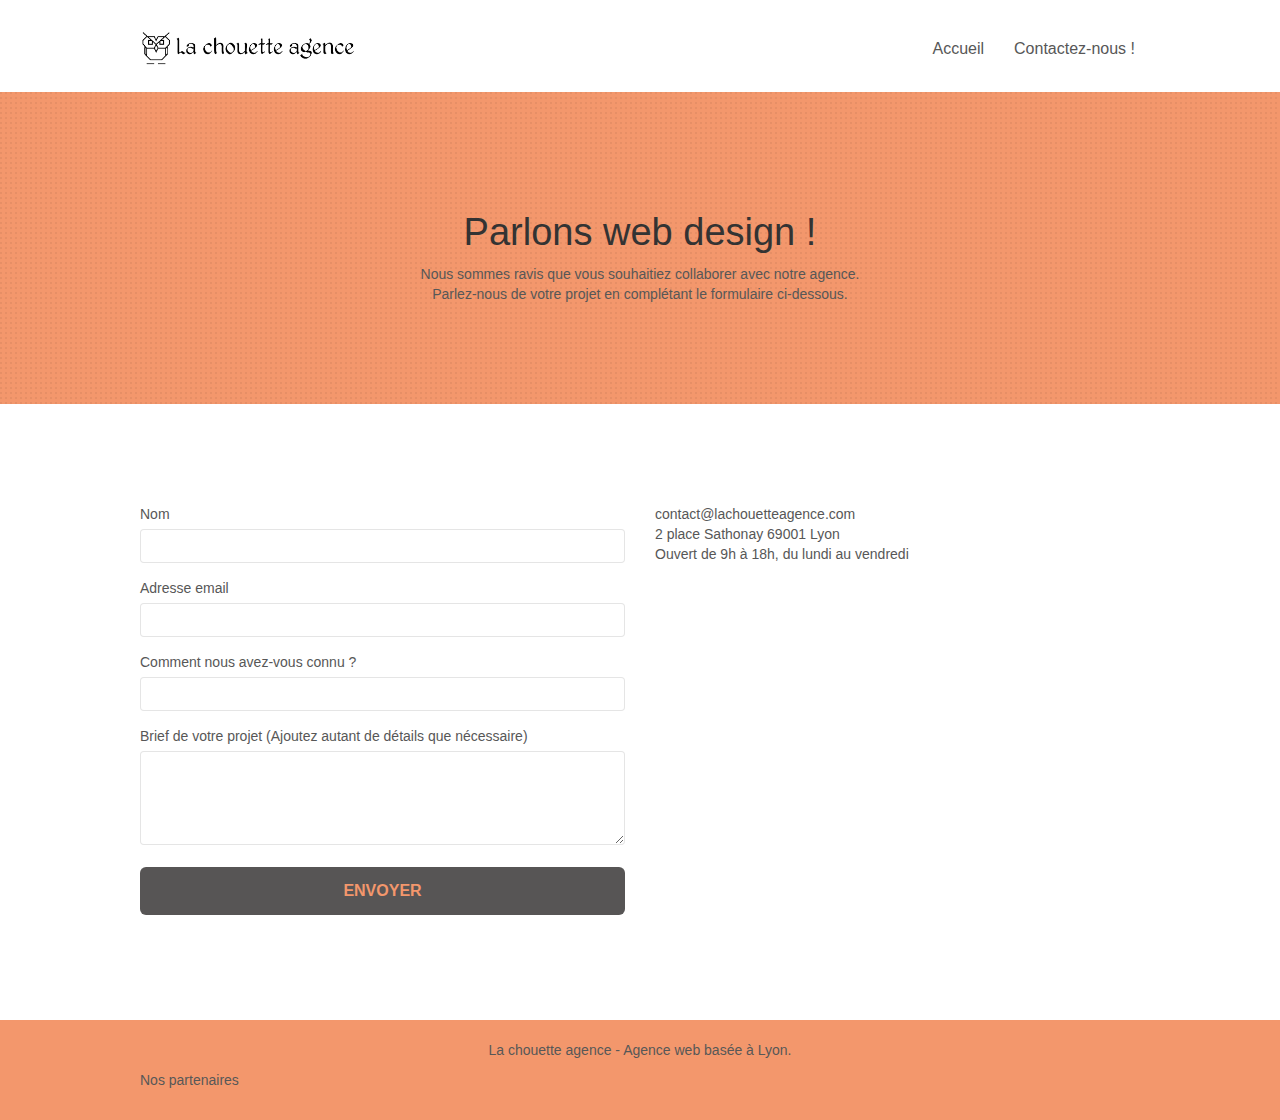
==== contact-page.html @ 0c3d4f20 "More correction mint" ====
<!doctype html>
<html lang="Default">
<head>
    <meta charset="utf-8">
    <meta name="keywords" content="">
    <meta name="description" content="">
    <meta name="viewport" content="width=device-width, initial-scale=1.0, viewport-fit=cover">
    <link rel="shortcut icon" type="image/png" href="favicon.jpg">
    
	<link rel="stylesheet" type="text/css" href="./css/bootstrap.css">
	<link rel="stylesheet" type="text/css" href="style.css">
	<link rel="stylesheet" type="text/css" href="./css/font-awesome.min.css">
	<link rel="stylesheet" type="text/css" href="./css/et-line.min.css">
	
    
	<script src="./js/jquery-2.1.0.js"></script>
	<script src="./js/bootstrap.js"></script>
	<script src="./js/blocs.js"></script>
	<script src="./js/jqBootstrapValidation.js"></script>
	<script src="./js/formHandler.js"></script>
    <title>Formulaire de contact - La Chouette Agence</title>

    
<!-- Analytics -->
 
<!-- Analytics END -->
    
</head>
<body>
<!-- Principal conteneur -->
<div class="page-container">
    
<!-- bloc-0 -->
<div class="bloc bgc-white l-bloc " id="bloc-0">
	<div class="container bloc-sm">

		<nav class="navbar row">
			<div class="navbar-header">
				<a class="navbar-brand" href="index.html"><img src="img/la-chouette-agence.png" alt="paris web design logo agence web meilleure agence" height="40" /></a>
				<button id="nav-toggle" type="button" class="ui-navbar-toggle navbar-toggle" data-toggle="collapse" data-target=".navbar-1">
					<span class="sr-only">Toggle navigation</span><span class="icon-bar"></span><span class="icon-bar"></span><span class="icon-bar"></span>
				</button>
			</div>
			<div class="collapse navbar-collapse navbar-1 special-dropdown-nav">
				<ul class="site-navigation nav navbar-nav">
					<li>
						<a href="index.html" title="Accueil - La chouette agence">Accueil</a>
					</li>
					<li>
					</li>
					<li>
						<a href="contact-page.html" title="Formulaire de contact">Contactez-nous !</a>
					</li>
				</ul>
			</div>
		</nav>
	</div>
</div>
<!-- bloc-0 END -->

<!-- bloc-6 -->
<div class="bloc bg-dots-bg bg-repeat bgc-atomic-tangerine d-bloc bloc-bg-texture texture-paper" id="bloc-6">
	<div class="container bloc-lg">
		<div class="row">
			<div class="col-sm-12">
				<h1 class="text-center hero-bloc-text tc-white">
					Parlons web design !
				</h1>
				<p class="text-center mg-lg tc-white tight-width-whitespace">
					Nous sommes ravis que vous souhaitiez collaborer avec notre agence.<br>
					Parlez-nous de votre projet en complétant le formulaire ci-dessous.
				</p>
			</div>
		</div>
	</div>
</div>
<!-- bloc-6 END -->

<!-- bloc-7 -->
<div class="bloc bgc-white l-bloc" id="bloc-7">
	<div class="container bloc-lg">
		<div class="row">
			<div class="col-sm-6">
				<form id="form_1" novalidate success-msg="Your message has been sent." fail-msg="Sorry it seems that our mail server is not responding, Sorry for the inconvenience!">
					<div class="form-group">
						<label>
							Nom
						</label>
						<input id="name" class="form-control" required />
					</div>
					<div class="form-group">
						<label>
							Adresse email
						</label>
						<input id="email" class="form-control" type="email" required />
					</div>
					<div class="form-group">
						<label>
							Comment nous avez-vous connu ?
						</label>
						<input class="form-control" type="email" required id="input_504" />
					</div>
					<div class="form-group">
						<label>
							Brief de votre projet (Ajoutez autant de détails que nécessaire)<br>
						</label><textarea id="message" class="form-control" rows="4" cols="50" required></textarea>
					</div> 
					<button class="bloc-button btn btn-lg btn-block cta-hero btn-atomic-tangerine" type="submit">
						Envoyer
					</button>
				</form>
			</div>
			<div class="col-sm-6">
				<p>
					contact@lachouetteagence.com<br>2 place Sathonay 69001 Lyon<br>Ouvert de 9h à 18h, du lundi au vendredi<br>
				</p>
			</div>
		</div>
	</div>
</div>
<!-- bloc-7 END -->

<!-- ScrollToTop Button -->
<a class="bloc-button btn btn-d scrollToTop" onclick="scrollToTarget('1')"><span class="fa fa-chevron-up"></span></a>
<!-- ScrollToTop Button END-->


<!-- Footer - bloc-8 -->
<div class="bloc bgc-atomic-tangerine d-bloc" id="bloc-8">
	<div class="container bloc-sm">
		<div class="row background-color contact">
			<div class="col-sm-12">
				<p class="text-center white">
					La chouette agence - Agence web basée à Lyon.<br>
				</p>
				<div class="text-center__partnair">
				<a href="#">Nos partenaires</a>
			</div>
			</div>
				<div class="row row-no-gutters social">
					<div class="col-sm-3">
						<div class="text-center">
							<a class="social" href="index.html"><span class="fa fa-twitter icon-md"></span></a>
						</div>
					</div>
					<div class="col-sm-3">
						<div class="text-center">
							<a class="social" href="index.html"><span class="fa fa-facebook icon-md"></span></a>
						</div>
					</div>
					<div class="col-sm-3">
						<div class="text-center">
							<a class="social" href="index.html"><span class="fa fa-dribbble icon-md"></span></a>
						</div>
					</div>
					<div class="col-sm-3">
						<div class="text-center">
							<a class="social" href="index.html"><span class="fa fa-instagram icon-md"></span></a>
						</div>
					</div>
				</div>

		</div>
	</div>
</div>
<!-- Footer - bloc-8 END -->

</div>
<!-- Principal conteneur END -->
    

</body>
</html>
---- style.css ----
body {
    margin: 0;
    padding: 0;
    background: #FFF;
    overflow-x: hidden;
    -webkit-font-smoothing: antialiased;
    -moz-osx-font-smoothing: grayscale;
}

a,
button {
    transition: all .3s ease-in-out;
    outline: none!important;
}

a:hover {
    text-decoration: none;
    cursor: pointer;
}

#page-loading-blocs-notifaction {
    position: fixed;
    top: 0;
    bottom: 0;
    width: 100%;
    z-index: 100000;
    background: #FFFFFF url("img/pageload-spinner.gif") no-repeat center center;
}

.bloc {
    width: 100%;
    clear: both;
    background: 50% 50% no-repeat;
    padding: 0 50px;
    -webkit-background-size: cover;
    -moz-background-size: cover;
    -o-background-size: cover;
    background-size: cover;
    position: relative;
}

.bloc .container {
    padding-left: 0;
    padding-right: 0;
}

.bloc-lg {
    padding: 100px 50px;
}

.bloc-md {
    padding: 50px;
}

.bloc-sm {
    padding: 20px 50px;
}

.bg-center,
.bg-l-edge,
.bg-r-edge,
.bg-t-edge,
.bg-b-edge,
.bg-tl-edge,
.bg-bl-edge,
.bg-tr-edge,
.bg-br-edge,
.bg-repeat {
    -webkit-background-size: auto!important;
    -moz-background-size: auto!important;
    -o-background-size: auto!important;
    background-size: auto!important;
}

.bg-repeat {
    background: repeat;
}

.bg-t-edge {
    background: top no-repeat;
}

.bloc-bg-texture::before {
    content: "";
    background-size: 2px 2px;
    position: absolute;
    top: 0;
    bottom: 0;
    left: 0;
    right: 0;
}
/* Texture à retirer */
/* .texture-paper::before {
    background: url("img/texture-paper.png");
    background-size: 280px 280px;
} */

.b-parallax {
    background-attachment: fixed;
}
.voffset {
    margin-top: 30px;
}

.voffset-lg {
    margin-top: 80px;
}

#bloc-1-hero h1 {
    font-size: 32px;
}

.navbar {
    margin-bottom: 0;
    z-index: 1;
}

.navbar-brand {
    height: auto;
    padding: 3px 15px;
    font-size: 25px;
    font-weight: normal;
    font-weight: 600;
    line-height: 44px;
}

.navbar-brand img {
    max-height: 200px;
    margin: 0 5px 0 0;
    display: inline;
}

.navbar-brand img[src$=svg] {
    min-width: 100px;
}

.nav-center .navbar-brand img {
    margin: 0;
}

.navbar .nav {
    padding-top: 2px;
    margin-right: -16px;
    float: right;
    z-index: 1;
}

.nav > li {
    float: left;
    margin-top: 4px;
    font-size: 16px;
}

.navbar-nav .open .dropdown-menu > li > a {
    text-align: inherit;
}

.nav > li a:hover,
.nav > li a:focus {
    background: transparent;
}

.navbar-toggle {
    margin: 10px 10px 0 0;
    border: 0px;
}

.navbar-toggle:hover {
    background: transparent!important;
}

.navbar-toggle .icon-bar {
    background-color: rgba(0, 0, 0, .5);
    width: 26px;
}

.nav-invert .navbar .nav {
    float: left;
}

.nav-invert .navbar-header,
.nav-invert .navbar-brand {
    float: right;
    position: relative;
    z-index: 2;
}

@media (min-width: 768px) {
    .site-navigation {
        position: absolute;
        top: 50%;
        right: 20px;
        transform: translate(0, -50%);
        -webkit-transform: translateY(-50%);
    }
    .nav > li .dropdown-menu a,
    .nav > li .dropdown-menu a:hover {
        color: #484848;
    }
    .nav-invert .site-navigation {
        left: 0;
        right: 0;
    }
    .nav-center {
        text-align: center;
    }
    .nav-center .navbar-header {
        width: 100%;
    }
    .nav-center .navbar-header,
    .nav-center .navbar-brand,
    .nav-center .nav > li {
        float: none;
        display: inline-block;
    }
    .nav-center .site-navigation {
        position: relative;
        width: 100%;
        right: 0;
        margin-right: 0px;
        margin-top: 20px;
    }
    .nav-center.mini-nav .navbar-toggle {
        float: none;
        margin: 10px auto 0;
    }
}

.nav > li > .dropdown a {
    background: none!important;
    display: block;
    padding: 14px 15px;
}

nav .caret {
    margin: 0 5px;
}

.dropdown-menu .dropdown-menu {
    top: -8px;
    left: 100%;
}

.dropdown-menu .dropmenu-flow-right {
    top: 100%;
    left: 0;
    margin-left: -1px;
    border-top-left-radius: 0;
    border-top-right-radius: 0;
}

.dropdown-menu .dropdown span {
    border: 4px solid black;
    border-top-color: transparent;
    border-right-color: transparent;
    border-bottom-color: transparent;
    margin: 6px -5px 0 0!important;
    float: right;
}

.btn {
    margin: 0 5px 5px 0;
}

.btn.pull-right {
    margin: 0 0 5px 5px;
}

.btn-d,
.btn-d:hover,
.btn-d:focus {
    color: #FFF;
    background: rgba(0, 0, 0, .3);
}

button {
    outline: none!important;
}

.btn-rd {
    border-radius: 40px;
}

.btn-clean {
    border: 1px solid rgba(0, 0, 0, .08);
    border-bottom-color: rgba(0, 0, 0, .1);
    text-shadow: 0 1px 0 rgba(0, 0, 1, .1);
    box-shadow: 0 1px 3px rgba(0, 0, 1, .25), inset 0 1px 0 0 rgba(255, 255, 255, .15);
}

.icon-md {
    font-size: 30px!important;
}

.icon-lg {
    font-size: 60px!important;
}

.sm-shadow {
    text-shadow: 0 1px 2px rgba(0, 0, 0, .3);
}

.panel-sq,
.panel-sq .panel-heading,
.panel-sq .panel-footer {
    border-radius: 0;
}

.panel-rd {
    border-radius: 30px;
}

.panel-rd .panel-heading {
    border-radius: 29px 29px 0 0;
}

.panel-rd .panel-footer {
    border-radius: 0 0 29px 29px;
}

.text-center__partnair a{
    text-decoration: none;
    
}

.form-control {
    border-color: rgba(0, 0, 0, .1);
    box-shadow: none;
}

.scrollToTop {
    width: 40px;
    height: 40px;
    position: fixed;
    bottom: 20px;
    right: 20px;
    opacity: 0;
    z-index: 500;
    transition: all .3s ease-in-out;
}

.scrollToTop span {
    margin-top: 6px;
}

.showScrollTop {
    font-size: 14px;
    opacity: 1;
}

a[data-lightbox] {
    position: relative;
    display: block;
    text-align: center;
}

a[data-lightbox]:hover::before {
    content: "+";
    font-family: "HelveticaNeue-Light", "Helvetica Neue Light", "Helvetica Neue", Helvetica, Arial;
    font-size: 32px;
    width: 50px;
    height: 50px;
    margin-left: -25px;
    border-radius: 50%;
    background: rgba(0, 0, 0, .6);
    color: #FFF;
    font-weight: 100;
    z-index: 1;
    position: absolute;
    top: 50%;
    transform: translateY(-50%);
    -webkit-transform: translateY(-50%);
}

a[data-lightbox]:hover img {
    opacity: 0.6;
    -webkit-animation-fill-mode: none;
    animation-fill-mode: none;
}

#lightbox-modal {
    display: flex;
    align-items: center;
}

#lightbox-modal .modal-dialog {
    width: 90%;
    max-width: 900px;
    margin: 0 auto 0;
}

#lightbox-modal .modal-dialog img {
    max-height: 90vh;
    margin: 0 auto;
}

.lightbox-caption {
    padding: 20px;
    color: #FFF;
    background: rgba(0, 0, 0, .5);
    position: absolute;
    left: 15px;
    right: 15px;
    bottom: 5px;
}

.close-lightbox {
    color: #FFF;
    font-size: 30px;
    position: absolute;
    top: 20px;
    right: 20px;
    z-index: 20;
    background: rgba(0, 0, 0, .5);
    border: none;
    line-height: 30px;
    padding: 0 9px 5px;
    opacity: 0.3;
}

.close-lightbox:hover,
.next-lightbox:hover,
.prev-lightbox:hover {
    opacity: 1.0;
    color: #FFF;
}

.next-lightbox,
.prev-lightbox {
    font-size: 20px;
    color: rgba(255, 255, 255, .9);
    background: rgba(0, 0, 0, .5);
    transition: all .2s ease-in-out;
    position: absolute;
    top: 45%;
    z-index: 1;
    opacity: 0.4;
}

.next-lightbox {
    padding: 6px 8px 1px 13px;
    right: 25px;
}

.prev-lightbox {
    padding: 6px 13px 1px 10px;
    left: 25px;
}

.snapshot-lb .modal-body {
    padding-bottom: 45px;
}

.snapshot-lb .lightbox-caption {
    padding: 0;
    color: rgba(0, 0, 0, .5);
    background: none;
}

h1,
h2,
h3,
h4,
h5,
h6,
p,
label,
.btn,
a {
    font-family: "helvetica";
    font-weight: 400;
    color: #575757!important;
}

.container {
    max-width: 1000px;
}

.hero-bloc-text {
    font-size: 38px;
}

.hero-bloc-text-sub {
    font-size: 36px;
}

.statement-bloc-text {
    line-height: 26px;
    font-style: italic;
    font-size: 20px;
    text-align: center;
    font-weight: lighter;
    max-width: 520px;
    margin: auto auto auto auto;
}

.tight-width-whitespace {
    max-width: 600px;
    margin: auto auto auto auto;

}

.h1 {
    font-size: 20px;
    font-family: "Open Sans";
}

.cta-hero {
    margin-top: 22px;
    color: #FFFFFF!important;
    text-transform: uppercase;
    padding: 12px 28px 12px 28px;
    font-size: 16px;
    font-weight: 700;
}

.social {
    max-width: 400px;
    margin: auto auto auto auto;
}

h2 {
    font-size: 22px;
    line-height: 1.4em;
}

h3 {
    font-size: 20px;
    text-transform: uppercase;
    font-weight: 700;
    color: #333333!important;
}

.med-width-whitespace {
    max-width: 800px;
    margin: auto auto auto auto;
    box-shadow: 0px 0px 0px #000000;
}

h1 {
    color: #333333!important;
}

h4 {
    color: #333333!important;
}

.icons {
    margin-bottom: 14px;
    margin-top: 24px;
}

.font {
   
    font-weight: 600;
    font-size: small;
}

.portfolio-thumb {
    margin-bottom: 24px;
    width: 100%;
}

.portfolio-row {
    margin-bottom: 44px;
    margin-top: 50px;
}

.avatar {
    box-shadow: 0px 4px 9px rgba(0, 0, 0, 0.3);
}

.tangerine-background {
    background-color: #f3976c;
    padding-top: 10px;
    padding-bottom: 10px;
}

.bold-link {
    font-weight: 900;
    text-decoration: underline!important;
}

.bgc-white {
    background-color: #FFFFFF;
}

.bgc-dark-slate-blue {
    background-color: #364577;
}

.bgc-atomic-tangerine {
    background-color: #F3976C;
}

.btn-atomic-tangerine {
    background: rgba(19, 17, 17, 0.712);
    color: #F3976C!important;
}

.btn-atomic-tangerine:hover {
    background: black!important;
    color: #F3976C!important;
}
.tight-width-background { 
background-color: #f3976c;
padding-top: 10px;
padding-bottom: 10px;

}

.ltc-atomic-tangerine {
    color: #F3976C!important;
}

.ltc-atomic-tangerine:hover {
    color: #c27956!important;
}

.icon-dark-slate-blue {
    color: #364577!important;
    border-color: #364577!important;
}

.bg-dots-bg {
    background-image: url("img/dots-bg.png");
}

.bg-lines-h2-bg {
    background-image: url("img/lines-h2-bg.png");
}

.bg-banniere {
    background-image: url("img/la-chouette-agence-banniere.jpg");
}

.bg-presentation {
    background-image: url("img/image-de-presentation.bmp");
}

.partnair { 
    text-decoration: none;
}
.col-sm-3 { 
    padding-top: 1rem;
}

@media (max-width: 1024px) {

    .bloc.full-width-bloc,
    .bloc-tile-2.full-width-bloc .container,
    .bloc-tile-3.full-width-bloc .container,
    .bloc-tile-4.full-width-bloc .container {
        padding-left: 0;
        padding-right: 0;
    }
}

@media (max-width: 992px) and (min-width: 768px) {
    .navbar .nav {
        max-width: 80%
    }
    .nav-center.navbar .nav {
        max-width: 100%
    }
}

@media only screen and (min-device-width: 768px) and (max-device-width: 1024px) and (orientation: landscape) {
    .b-parallax {
        background-attachment: scroll;
    }
}

@media only screen and (min-device-width: 1024px) and (max-device-width: 1366px) and (-webkit-min-device-pixel-ratio: 1.5) {
    .b-parallax {
        background-attachment: scroll;
    }
}

@media (max-width: 991px) {
    .container {
        width: 100%;
    }
    .b-parallax {
        background-attachment: scroll;
    }
    .page-container,
    #hero-bloc {
        overflow-x: hidden;
        position: relative;
    }
    .bloc {
        padding-left: constant(safe-area-inset-left);
        padding-right: constant(safe-area-inset-right);
    }
    .bloc-group,
    .bloc-group .bloc {
        display: block;
        width: 100%;
    }
    .bloc-fill-screen .fill-bloc-top-edge,
    .bloc-fill-screen .fill-bloc-bottom-edge {
        padding-left: constant(safe-area-inset-left);
        padding-right: constant(safe-area-inset-right);
    }
}

@media (max-width: 767px) {
    .page-container {
        overflow-x: hidden;
        position: relative;
    }
    h1,
    h2,
    h3,
    h4,
    h5,
    h6,
    p,
    .b-parallax {
        background-attachment: scroll;
    }
    .navbar .nav {
        padding-top: 0;
        border-top: 1px solid rgba(0, 0, 0, .2);
        float: none!important;
    }
    .navbar.row {
        margin-left: 0;
        margin-right: 0;
    }
    .site-navigation {
        position: inherit;
        transform: none;
        -webkit-transform: none;
        -ms-transform: none;
    }
    .nav > li {
        margin-top: 0;
        border-bottom: 1px solid rgba(0, 0, 0, .1);
        background: rgba(0, 0, 0, .05);
        text-align: left;
        padding-left: 15px;
        width: 100%;
    }
    .nav > li:hover {
        background: rgba(0, 0, 0, .08);
    }
    .dropdown .dropdown a .caret {
        float: none;
        margin: 5px 0 0 10px!important;
        border: 4px solid black;
        border-bottom-color: transparent;
        border-right-color: transparent;
        border-left-color: transparent;
    }
    #hero-bloc .navbar .nav {
        background: rgba(0, 0, 0, .8);
    }
    #hero-bloc .navbar .nav a {
        color: rgba(255, 255, 255, .6);
    }
    .hero {
        padding: 50px 0;
    }
    .hero-nav {
        left: -1px;
        right: -1px;
    }
    .navbar-collapse {
        padding: 0;
        overflow-x: hidden;
        -webkit-box-shadow: none;
        box-shadow: none;
    }
    .navbar-brand img {
        max-height: 40px;
        width: auto;
    }
    .nav-invert .navbar-header {
        float: none;
        width: 100%;
    }
    .nav-invert .navbar-toggle {
        float: left;
        margin-left: 10px;
    }
    .bloc {
        padding-left: 0;
        padding-right: 0;
    }
    .bloc-xxl,
    .bloc-xl,
    .bloc-lg {
        padding: 40px 0;
    }
    .bloc-sm,
    .bloc-md {
        padding-left: 0;
        padding-right: 0;
    }
    .bloc-tile-2 .container,
    .bloc-tile-3 .container,
    .bloc-tile-4 .container,
    .bloc-fill-screen .fill-bloc-top-edge,
    .bloc-fill-screen .fill-bloc-bottom-edge {
        padding-left: 0;
        padding-right: 0;
    }
    .a-block {
        padding: 0 10px;
    }
    .btn-dwn {
        display: none;
    }
    .voffset {
        margin-top: 5px;
    }
    .voffset-md {
        margin-top: 20px;
    }
    .voffset-lg {
        margin-top: 30px;
    }
    form {
        padding: 5px;
    }
    .close-lightbox {
        display: inline-block;
    }
    .blocsapp-device-iphone5 {
        background-size: 216px 425px;
        padding-top: 60px;
        width: 216px;
        height: 425px;
    }
    .blocsapp-device-iphone5 img {
        width: 180px;
        height: 320px;
    }
}

@media (max-width: 400px) {
    .bloc {
        padding-left: 0;
        padding-right: 0;
    }
}

@media (max-width: 767px) {
    .bloc-mob-center-text {
        text-align: center;
    }
}
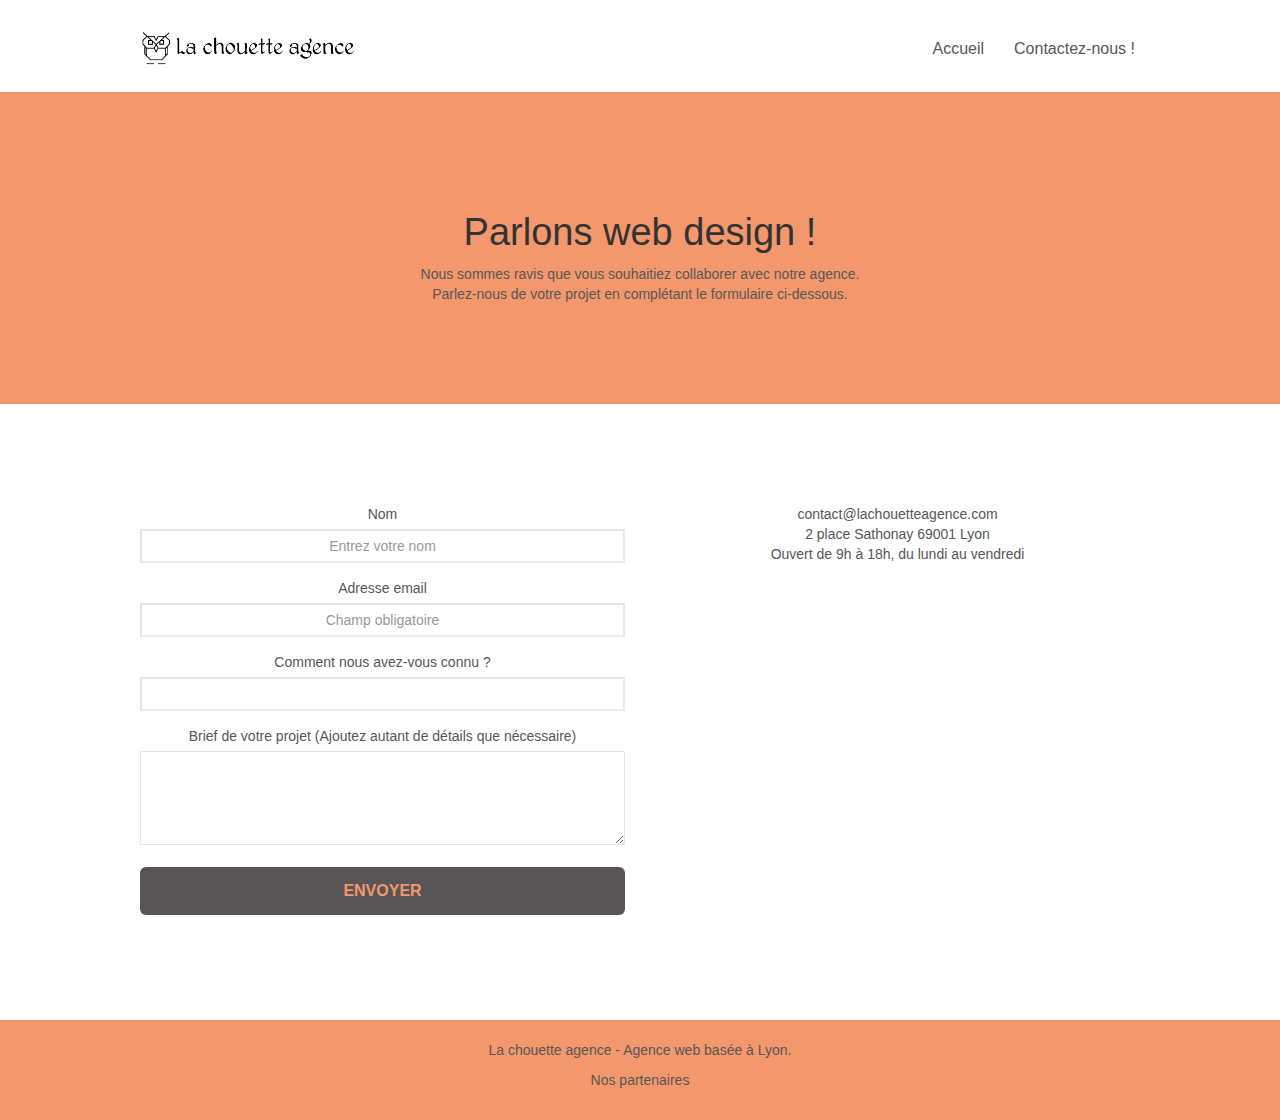
==== commit f08f35b1: "Ajust page text and more correctiont" ====
--- a/contact-page.html
+++ b/contact-page.html
@@ -86,13 +86,13 @@
 						<label>
 							Nom
 						</label>
-						<input id="name" class="form-control" required />
+						<input id="name" placeholder="Entrez votre nom" class="form-control" required  />
 					</div>
 					<div class="form-group">
 						<label>
 							Adresse email
 						</label>
-						<input id="email" class="form-control" type="email" required />
+						<input id="email" placeholder="Champ obligatoire" class="form-control" type="email" required />
 					</div>
 					<div class="form-group">
 						<label>
--- a/style.css
+++ b/style.css
@@ -545,6 +545,10 @@
     color: #333333!important;
 }
 
+.text-center__citation { 
+    font-style: italic;
+}
+
 .icons {
     margin-bottom: 14px;
     margin-top: 24px;
@@ -622,9 +626,6 @@
     border-color: #364577!important;
 }
 
-.bg-dots-bg {
-    background-image: url("img/dots-bg.png");
-}
 
 .bg-lines-h2-bg {
     background-image: url("img/lines-h2-bg.png");
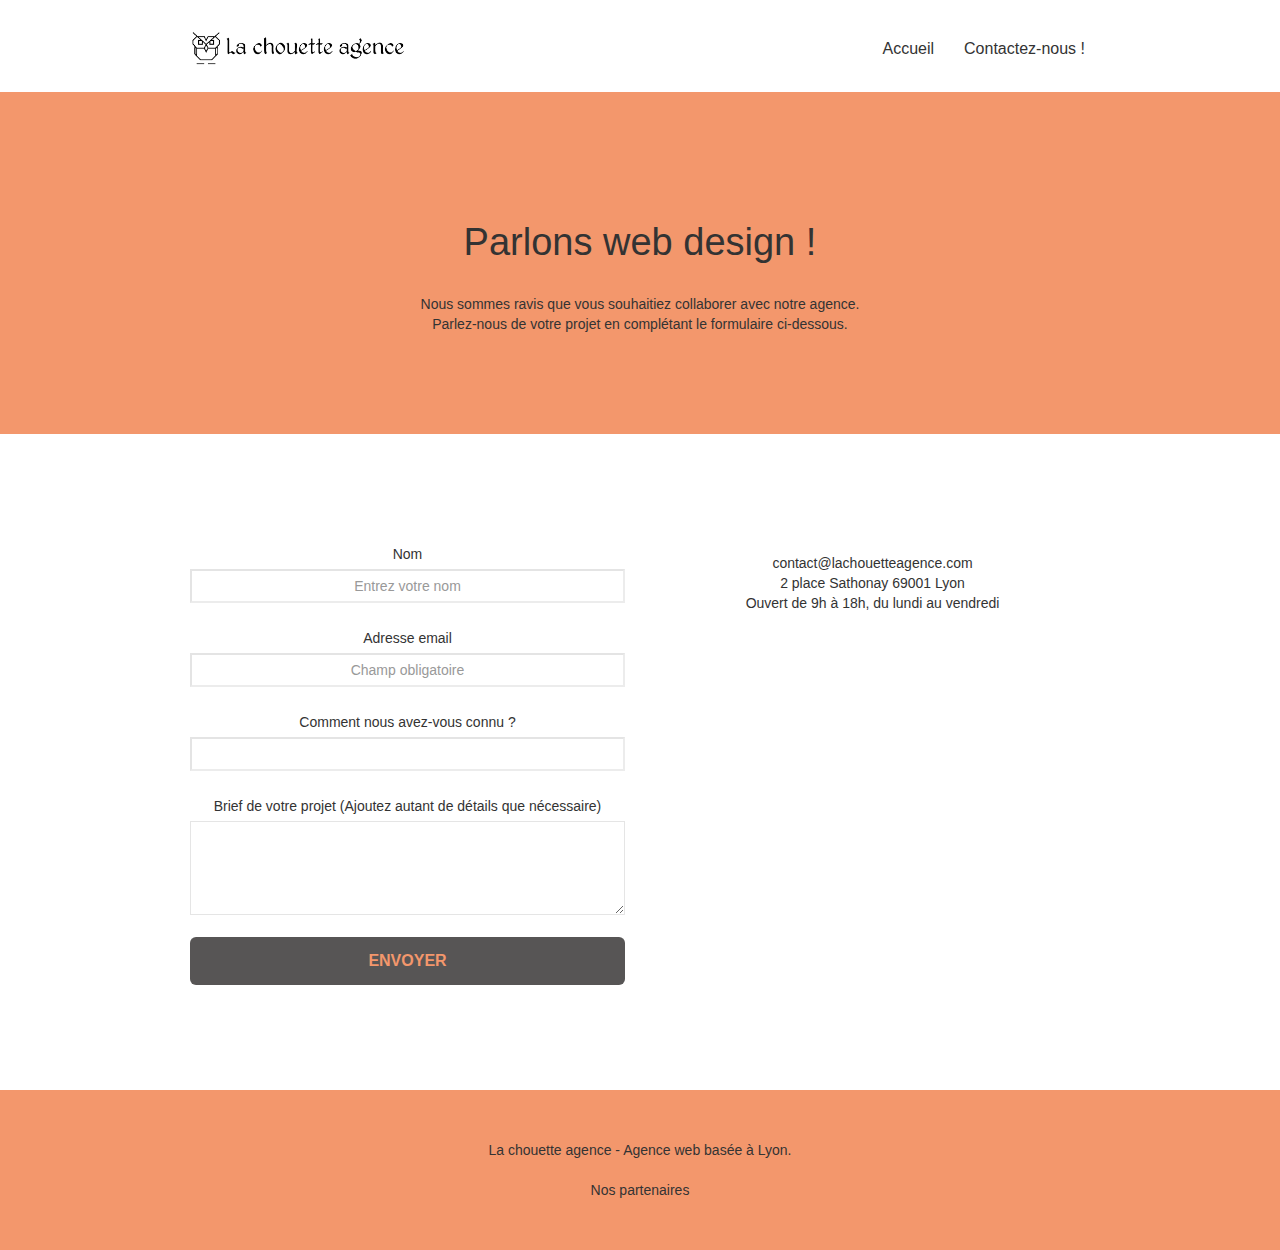
==== commit 3a3b4909: "More correction t" ====
--- a/contact-page.html
+++ b/contact-page.html
@@ -66,7 +66,7 @@
 				<h1 class="text-center hero-bloc-text tc-white">
 					Parlons web design !
 				</h1>
-				<p class="text-center mg-lg tc-white tight-width-whitespace">
+				<p class="text-center__page mg-lg tc-white tight-width-whitespace ">
 					Nous sommes ravis que vous souhaitiez collaborer avec notre agence.<br>
 					Parlez-nous de votre projet en complétant le formulaire ci-dessous.
 				</p>
@@ -80,7 +80,7 @@
 <div class="bloc bgc-white l-bloc" id="bloc-7">
 	<div class="container bloc-lg">
 		<div class="row">
-			<div class="col-sm-6">
+			<div class="col-sm-6 text-info">
 				<form id="form_1" novalidate success-msg="Your message has been sent." fail-msg="Sorry it seems that our mail server is not responding, Sorry for the inconvenience!">
 					<div class="form-group">
 						<label>
@@ -110,7 +110,7 @@
 					</button>
 				</form>
 			</div>
-			<div class="col-sm-6">
+			<div class="col-sm-6 text-info">
 				<p>
 					contact@lachouetteagence.com<br>2 place Sathonay 69001 Lyon<br>Ouvert de 9h à 18h, du lundi au vendredi<br>
 				</p>
--- a/style.css
+++ b/style.css
@@ -39,10 +39,6 @@
     position: relative;
 }
 
-.bloc .container {
-    padding-left: 0;
-    padding-right: 0;
-}
 
 .bloc-lg {
     padding: 100px 50px;
@@ -155,19 +151,14 @@
     text-align: inherit;
 }
 
-.nav > li a:hover,
-.nav > li a:focus {
-    background: transparent;
-}
+
 
 .navbar-toggle {
     margin: 10px 10px 0 0;
     border: 0px;
 }
 
-.navbar-toggle:hover {
-    background: transparent!important;
-}
+
 
 .navbar-toggle .icon-bar {
     background-color: rgba(0, 0, 0, .5);
@@ -193,10 +184,7 @@
         transform: translate(0, -50%);
         -webkit-transform: translateY(-50%);
     }
-    .nav > li .dropdown-menu a,
-    .nav > li .dropdown-menu a:hover {
-        color: #484848;
-    }
+    
     .nav-invert .site-navigation {
         left: 0;
         right: 0;
@@ -469,7 +457,8 @@
 a {
     font-family: "helvetica";
     font-weight: 400;
-    color: #575757!important;
+    padding-top: 1rem;
+    color: rgb(51, 51, 51) !important;
 }
 
 .container {
@@ -544,9 +533,15 @@
 h4 {
     color: #333333!important;
 }
+.text-center { 
+    margin: 2rem;
+}
+
 
 .text-center__citation { 
     font-style: italic;
+    border-left: 5px solid rgb(238, 238, 238);
+    margin: 2rem;
 }
 
 .icons {
@@ -557,7 +552,6 @@
 .font {
    
     font-weight: 600;
-    font-size: small;
 }
 
 .portfolio-thumb {
@@ -569,7 +563,9 @@
     margin-bottom: 44px;
     margin-top: 50px;
 }
-
+.row project h2 { 
+    background-color: #c27956;
+}
 .avatar {
     box-shadow: 0px 4px 9px rgba(0, 0, 0, 0.3);
 }
@@ -582,7 +578,6 @@
 
 .bold-link {
     font-weight: 900;
-    text-decoration: underline!important;
 }
 
 .bgc-white {
@@ -627,9 +622,6 @@
 }
 
 
-.bg-lines-h2-bg {
-    background-image: url("img/lines-h2-bg.png");
-}
 
 .bg-banniere {
     background-image: url("img/la-chouette-agence-banniere.jpg");
@@ -646,6 +638,18 @@
     padding-top: 1rem;
 }
 
+.col-sm-6 p { 
+
+        padding-top: 0.5rem;
+        padding-bottom: 1rem;
+    }
+
+.col-sm-6 text-info { 
+        display: flex !important;
+        justify-content: center !important;
+        padding-bottom: 2rem !important;
+        padding-top: 15rem !important;
+    }
 @media (max-width: 1024px) {
 
     .bloc.full-width-bloc,
@@ -665,6 +669,14 @@
         max-width: 100%
     }
 }
+@media (max-width: 768px) { 
+    .portfolio-thumb { 
+        padding-right: 5rem;
+        padding-left: 5rem;
+        margin: 1;
+    }
+}
+
 
 @media only screen and (min-device-width: 768px) and (max-device-width: 1024px) and (orientation: landscape) {
     .b-parallax {
@@ -744,9 +756,6 @@
         padding-left: 15px;
         width: 100%;
     }
-    .nav > li:hover {
-        background: rgba(0, 0, 0, .08);
-    }
     .dropdown .dropdown a .caret {
         float: none;
         margin: 5px 0 0 10px!important;
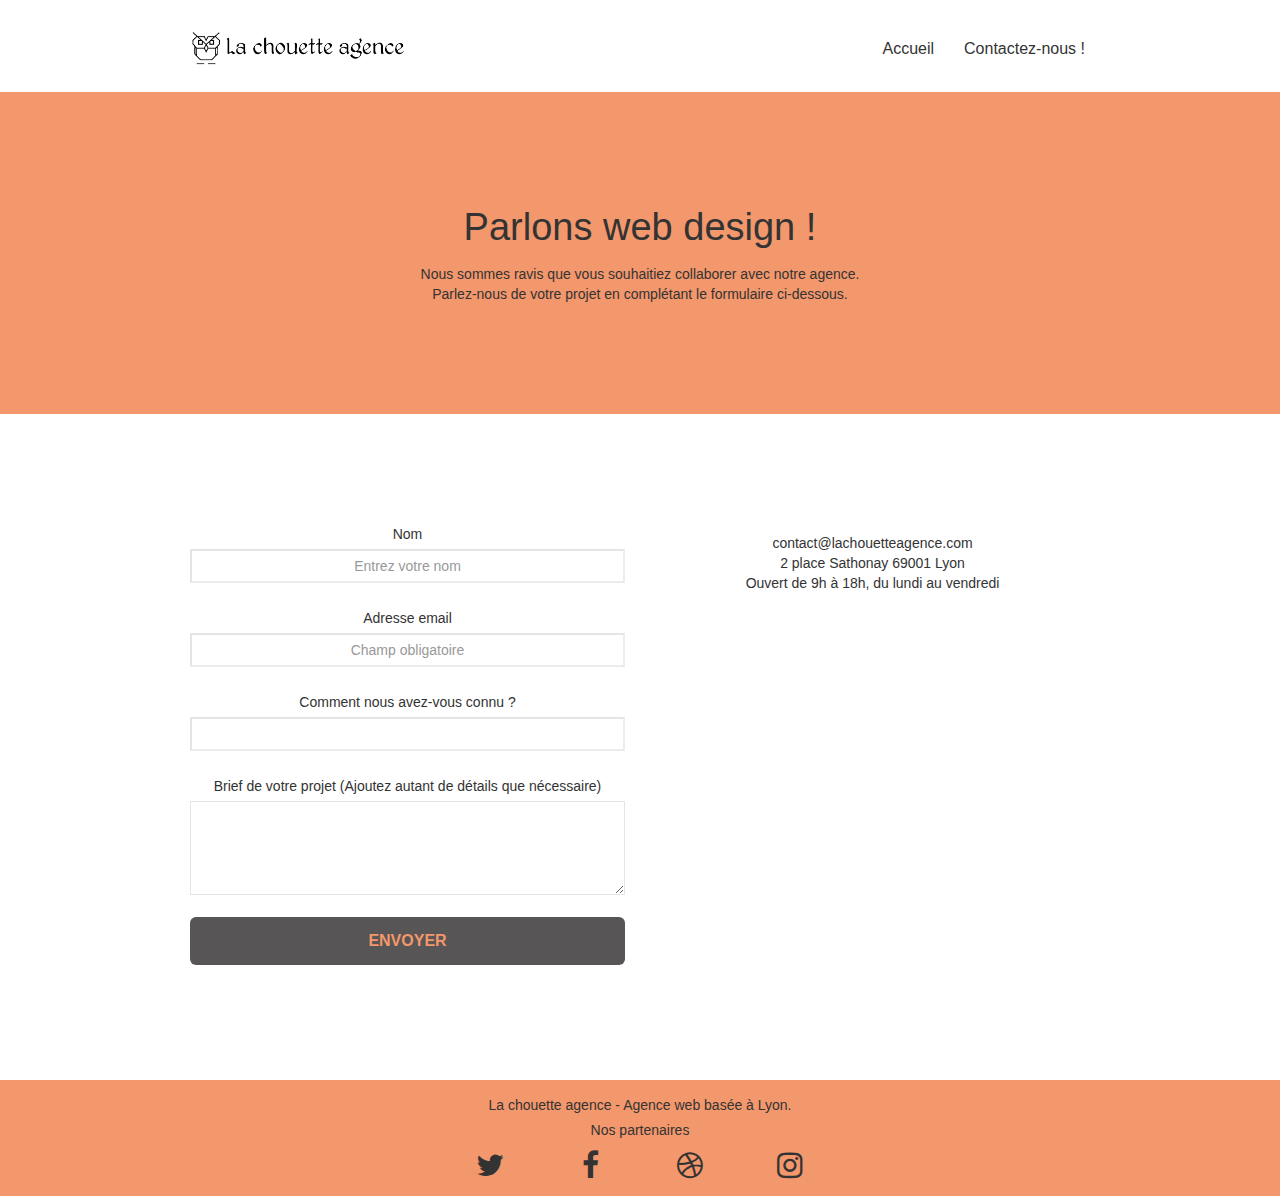
==== commit ba5fa59e: "Endingt" ====
--- a/contact-page.html
+++ b/contact-page.html
@@ -1,14 +1,14 @@
 <!doctype html>
-<html lang="Default">
+<html lang="fr">
 <head>
     <meta charset="utf-8">
-    <meta name="keywords" content="">
-    <meta name="description" content="">
+	<meta name="keywords" content="seo, google, site web, site internet, agence design paris, agence design, agence design,agence design,agence design,agence design,agence design,agence design,agence design,agence design">
+    <meta name="description" content="seo, google, site web, site internet, agence design paris, agence design, agence design,agence design,agence design,agence design,agence design,agence design,agence design,agence design">
     <meta name="viewport" content="width=device-width, initial-scale=1.0, viewport-fit=cover">
     <link rel="shortcut icon" type="image/png" href="favicon.jpg">
     
-	<link rel="stylesheet" type="text/css" href="./css/bootstrap.css">
-	<link rel="stylesheet" type="text/css" href="style.css">
+	<link rel="stylesheet" type="text/css" href="./css/bootstrap.min.css">
+	<link rel="stylesheet" type="text/css" href="style.min.css">
 	<link rel="stylesheet" type="text/css" href="./css/font-awesome.min.css">
 	<link rel="stylesheet" type="text/css" href="./css/et-line.min.css">
 	
@@ -81,27 +81,29 @@
 	<div class="container bloc-lg">
 		<div class="row">
 			<div class="col-sm-6 text-info">
-				<form id="form_1" novalidate success-msg="Your message has been sent." fail-msg="Sorry it seems that our mail server is not responding, Sorry for the inconvenience!">
+				<form id="form_1">
+					<!-- novalidate success-msg="Your message has been sent." 
+					fail-msg="Sorry it seems that our mail server is not responding, Sorry for the inconvenience!" -->
 					<div class="form-group">
-						<label>
+						<label for="name">
 							Nom
 						</label>
 						<input id="name" placeholder="Entrez votre nom" class="form-control" required  />
 					</div>
 					<div class="form-group">
-						<label>
+						<label for="email">
 							Adresse email
 						</label>
 						<input id="email" placeholder="Champ obligatoire" class="form-control" type="email" required />
 					</div>
 					<div class="form-group">
-						<label>
+						<label for="input_504">
 							Comment nous avez-vous connu ?
 						</label>
 						<input class="form-control" type="email" required id="input_504" />
 					</div>
 					<div class="form-group">
-						<label>
+						<label for="message">
 							Brief de votre projet (Ajoutez autant de détails que nécessaire)<br>
 						</label><textarea id="message" class="form-control" rows="4" cols="50" required></textarea>
 					</div> 
@@ -127,35 +129,35 @@
 
 <!-- Footer - bloc-8 -->
 <div class="bloc bgc-atomic-tangerine d-bloc" id="bloc-8">
-	<div class="container bloc-sm">
+	<div class="container">
 		<div class="row background-color contact">
 			<div class="col-sm-12">
 				<p class="text-center white">
 					La chouette agence - Agence web basée à Lyon.<br>
 				</p>
-				<div class="text-center__partnair">
+				<div class="text-center partnair">
 				<a href="#">Nos partenaires</a>
 			</div>
 			</div>
 				<div class="row row-no-gutters social">
 					<div class="col-sm-3">
 						<div class="text-center">
-							<a class="social" href="index.html"><span class="fa fa-twitter icon-md"></span></a>
+							<a class="social" href="https://twitter.com/accueil" aria-label="twitter"><span class="fa fa-twitter icon-md"></span></a>
 						</div>
 					</div>
 					<div class="col-sm-3">
 						<div class="text-center">
-							<a class="social" href="index.html"><span class="fa fa-facebook icon-md"></span></a>
+							<a class="social" href="https://www.facebook.com/" aria-label="facebook"><span class="fa fa-facebook icon-md"></span></a>
 						</div>
 					</div>
 					<div class="col-sm-3">
 						<div class="text-center">
-							<a class="social" href="index.html"><span class="fa fa-dribbble icon-md"></span></a>
+							<a class="social" href="https://dribbble.com/" aria-label="dribble"><span class="fa fa-dribbble icon-md"></span></a>
 						</div>
 					</div>
 					<div class="col-sm-3">
 						<div class="text-center">
-							<a class="social" href="index.html"><span class="fa fa-instagram icon-md"></span></a>
+							<a class="social" href="https://www.instagram.com/?hl=fr" aria-label="intagram"><span class="fa fa-instagram icon-md"></span></a>
 						</div>
 					</div>
 				</div>
--- a/style.min.css
+++ b/style.min.css
@@ -0,0 +1 @@
+body{margin:0;padding:0;background:#fff;overflow-x:hidden;-webkit-font-smoothing:antialiased;-moz-osx-font-smoothing:grayscale}a,button{transition:all .3s ease-in-out;outline:0!important}a:hover{text-decoration:none;cursor:pointer}#page-loading-blocs-notifaction{position:fixed;top:0;bottom:0;width:100%;z-index:100000;background:#fff url("img/pageload-spinner.gif") no-repeat center center}.bloc{width:100%;clear:both;background:50% 50% no-repeat;padding:0 50px;-webkit-background-size:cover;-moz-background-size:cover;-o-background-size:cover;background-size:cover;position:relative}.bloc-lg{padding:100px 50px}.bloc-md{padding:50px}.bloc-sm{padding:20px 50px}.bg-b-edge,.bg-bl-edge,.bg-br-edge,.bg-center,.bg-l-edge,.bg-r-edge,.bg-repeat,.bg-t-edge,.bg-tl-edge,.bg-tr-edge{-webkit-background-size:auto!important;-moz-background-size:auto!important;-o-background-size:auto!important;background-size:auto!important}.bg-repeat{background:repeat}.bg-t-edge{background:top no-repeat}.bloc-bg-texture::before{content:"";background-size:2px 2px;position:absolute;top:0;bottom:0;left:0;right:0}.b-parallax{background-attachment:fixed}.voffset{margin-top:30px}.voffset-lg{margin-top:80px}#bloc-1-hero h1{font-size:32px}.navbar{margin-bottom:0;z-index:1}.navbar-brand{height:auto;padding:3px 15px;font-size:25px;font-weight:400;font-weight:600;line-height:44px}.navbar-brand img{max-height:200px;margin:0 5px 0 0;display:inline}.navbar-brand img[src$=svg]{min-width:100px}.nav-center .navbar-brand img{margin:0}.navbar .nav{padding-top:2px;margin-right:-16px;float:right;z-index:1}.nav>li{float:left;margin-top:4px;font-size:16px}.navbar-nav .open .dropdown-menu>li>a{text-align:inherit}a:hover{transform:scale(1.02)}.navbar-toggle{margin:10px 10px 0 0;border:0}.navbar-toggle .icon-bar{background-color:rgba(0,0,0,.5);width:26px}.nav-invert .navbar .nav{float:left}.nav-invert .navbar-brand,.nav-invert .navbar-header{float:right;position:relative;z-index:2}@media (min-width:768px){.site-navigation{position:absolute;top:50%;right:20px;transform:translate(0,-50%);-webkit-transform:translateY(-50%)}.nav-invert .site-navigation{left:0;right:0}.nav-center{text-align:center}.nav-center .navbar-header{width:100%}.nav-center .nav>li,.nav-center .navbar-brand,.nav-center .navbar-header{float:none;display:inline-block}.nav-center .site-navigation{position:relative;width:100%;right:0;margin-right:0;margin-top:20px}.nav-center.mini-nav .navbar-toggle{float:none;margin:10px auto 0}}.nav>li>.dropdown a{background:0 0!important;display:block;padding:14px 15px}nav .caret{margin:0 5px}.dropdown-menu .dropdown-menu{top:-8px;left:100%}.dropdown-menu .dropmenu-flow-right{top:100%;left:0;margin-left:-1px;border-top-left-radius:0;border-top-right-radius:0}.dropdown-menu .dropdown span{border:4px solid #000;border-top-color:transparent;border-right-color:transparent;border-bottom-color:transparent;margin:6px -5px 0 0!important;float:right}.btn{margin:0 5px 5px 0}.btn.pull-right{margin:0 0 5px 5px}.btn-d,.btn-d:focus,.btn-d:hover{color:#fff;background:rgba(0,0,0,.3)}button{outline:0!important}.btn-rd{border-radius:40px}.btn-clean{border:1px solid rgba(0,0,0,.08);border-bottom-color:rgba(0,0,0,.1);text-shadow:0 1px 0 rgba(0,0,1,.1);box-shadow:0 1px 3px rgba(0,0,1,.25),inset 0 1px 0 0 rgba(255,255,255,.15)}.icon-md{font-size:30px!important}.icon-lg{font-size:60px!important}.sm-shadow{text-shadow:0 1px 2px rgba(0,0,0,.3)}.panel-sq,.panel-sq .panel-footer,.panel-sq .panel-heading{border-radius:0}.panel-rd{border-radius:30px}.panel-rd .panel-heading{border-radius:29px 29px 0 0}.panel-rd .panel-footer{border-radius:0 0 29px 29px}.text-center__partnair a{text-decoration:none}.form-control{border-color:rgba(0,0,0,.1);box-shadow:none}.scrollToTop{width:40px;height:40px;position:fixed;bottom:20px;right:20px;opacity:0;z-index:500;transition:all .3s ease-in-out}.showScrollTop{font-size:14px;opacity:1}a[data-lightbox]{position:relative;display:block;text-align:center}a[data-lightbox]:hover::before{content:"+";font-family:HelveticaNeue-Light,"Helvetica Neue Light","Helvetica Neue",Helvetica,Arial;font-size:32px;width:50px;height:50px;margin-left:-25px;border-radius:50%;background:rgba(0,0,0,.6);color:#fff;font-weight:100;z-index:1;position:absolute;top:50%;transform:translateY(-50%);-webkit-transform:translateY(-50%)}a[data-lightbox]:hover img{opacity:.6;-webkit-animation-fill-mode:none;animation-fill-mode:none}#lightbox-modal{display:flex;align-items:center}#lightbox-modal .modal-dialog{width:90%;max-width:900px;margin:0 auto 0}#lightbox-modal .modal-dialog img{max-height:90vh;margin:0 auto}.lightbox-caption{padding:20px;color:#fff;background:rgba(0,0,0,.5);position:absolute;left:15px;right:15px;bottom:5px}.close-lightbox{color:#fff;font-size:30px;position:absolute;top:20px;right:20px;z-index:20;background:rgba(0,0,0,.5);border:none;line-height:30px;padding:0 9px 5px;opacity:.3}.close-lightbox:hover,.next-lightbox:hover,.prev-lightbox:hover{opacity:1;color:#fff}.next-lightbox,.prev-lightbox{font-size:20px;color:rgba(255,255,255,.9);background:rgba(0,0,0,.5);transition:all .2s ease-in-out;position:absolute;top:45%;z-index:1;opacity:.4}.next-lightbox{padding:6px 8px 1px 13px;right:25px}.prev-lightbox{padding:6px 13px 1px 10px;left:25px}.snapshot-lb .modal-body{padding-bottom:45px}.snapshot-lb .lightbox-caption{padding:0;color:rgba(0,0,0,.5);background:0 0}.btn,a,h1,h2,h3,h4,h5,h6,label,p{font-family:helvetica;font-weight:400;padding-top:1rem;color:#333!important}.container{max-width:1000px}.hero-bloc-text{font-size:38px}.hero-bloc-text-sub{font-size:36px}.statement-bloc-text{line-height:26px;font-style:italic;font-size:20px;text-align:center;font-weight:lighter;max-width:520px;margin:auto auto auto auto}.tight-width-whitespace{max-width:600px;margin:auto auto auto auto}.h1{font-size:20px;font-family:"Open Sans"}.cta-hero{margin-top:22px;color:#fff!important;text-transform:uppercase;padding:12px 28px 12px 28px;font-size:16px;font-weight:700}.social{max-width:400px;margin:auto auto auto auto}h2{font-size:22px;line-height:1.4em}h3{font-size:20px;text-transform:uppercase;font-weight:700;color:#333!important}.med-width-whitespace{max-width:800px;margin:auto auto auto auto;box-shadow:0 0 0 #000}h1{color:#333!important}h4{color:#333!important}.text-center{margin:.5rem}.text-center__citation{font-style:italic;margin:2rem}.icons{margin-bottom:14px;margin-top:24px}.font{font-weight:600}.portfolio-thumb{margin-bottom:24px;width:100%}.portfolio-row{margin-bottom:44px;margin-top:50px}.row project h2{background-color:#c27956}.avatar{box-shadow:0 4px 9px rgba(0,0,0,.3)}.tangerine-background{background-color:#f3976c8c;padding-top:10px;padding-bottom:10px}.bold-link{font-weight:900}.bgc-white{background-color:#fff}.bgc-dark-slate-blue{background-color:#364577}.bgc-atomic-tangerine{background-color:#f3976c}.btn-atomic-tangerine{background:rgba(19,17,17,.712);color:#f3976c!important}.btn-atomic-tangerine:hover{background:#000!important;color:#f3976c!important}.tight-width-background{background-color:#f3976c8c;padding-top:10px;padding-bottom:10px}.ltc-atomic-tangerine{color:#f3976c!important}.ltc-atomic-tangerine:hover{color:#c27956!important}.icon-dark-slate-blue{color:#364577!important;border-color:#364577!important}.bg-banniere{background-image:url("img/la-chouette-agence-banniere.jpg")}.bg-presentation{background-image:url("img/image-de-presentation.bmp")}.partnair{text-decoration:none}.col-sm-6 p{padding-top:.5rem;padding-bottom:1rem}.col-sm-6 text-info{display:flex!important;justify-content:center!important;padding-bottom:2rem!important;padding-top:15rem!important}@media (max-width:1024px){.bloc-tile-2.full-width-bloc .container,.bloc-tile-3.full-width-bloc .container,.bloc-tile-4.full-width-bloc .container,.bloc.full-width-bloc{padding-left:0;padding-right:0}}@media (max-width:992px) and (min-width:768px){.navbar .nav{max-width:80%}.nav-center.navbar .nav{max-width:100%}}@media (max-width:768px){.portfolio-thumb{padding-right:5rem;padding-left:5rem}}@media (max-width:767px){.page-container{overflow-x:hidden;position:relative}.b-parallax,h1,h2,h3,h4,h5,h6,p{background-attachment:scroll}.navbar .nav{padding-top:0;border-top:1px solid rgba(0,0,0,.2);float:none!important}.navbar.row{margin-left:0;margin-right:0}.site-navigation{position:inherit;transform:none;-webkit-transform:none;-ms-transform:none}.nav>li{margin-top:0;border-bottom:1px solid rgba(0,0,0,.1);background:rgba(0,0,0,.05);text-align:left;padding-left:15px;width:100%}.dropdown .dropdown a .caret{float:none;margin:5px 0 0 10px!important;border:4px solid #000;border-bottom-color:transparent;border-right-color:transparent;border-left-color:transparent}#hero-bloc .navbar .nav{background:rgba(0,0,0,.8)}#hero-bloc .navbar .nav a{color:rgba(255,255,255,.6)}.hero{padding:50px 0}.hero-nav{left:-1px;right:-1px}.navbar-collapse{padding:0;overflow-x:hidden;-webkit-box-shadow:none;box-shadow:none}.navbar-brand img{max-height:40px;width:auto}.nav-invert .navbar-header{float:none;width:100%}.nav-invert .navbar-toggle{float:left;margin-left:10px}.bloc{padding-left:0;padding-right:0}.bloc-lg,.bloc-xl,.bloc-xxl{padding:40px 0}.bloc-md,.bloc-sm{padding-left:0;padding-right:0}.bloc-fill-screen .fill-bloc-bottom-edge,.bloc-fill-screen .fill-bloc-top-edge,.bloc-tile-2 .container,.bloc-tile-3 .container,.bloc-tile-4 .container{padding-left:0;padding-right:0}.a-block{padding:0 10px}.btn-dwn{display:none}.voffset{margin-top:5px}.voffset-md{margin-top:20px}.voffset-lg{margin-top:30px}form{padding:5px}.close-lightbox{display:inline-block}.blocsapp-device-iphone5{background-size:216px 425px;padding-top:60px;width:216px;height:425px}.blocsapp-device-iphone5 img{width:180px;height:320px}}@media (max-width:400px){.bloc{padding-left:0;padding-right:0}}@media (max-width:767px){.bloc-mob-center-text{text-align:center}}